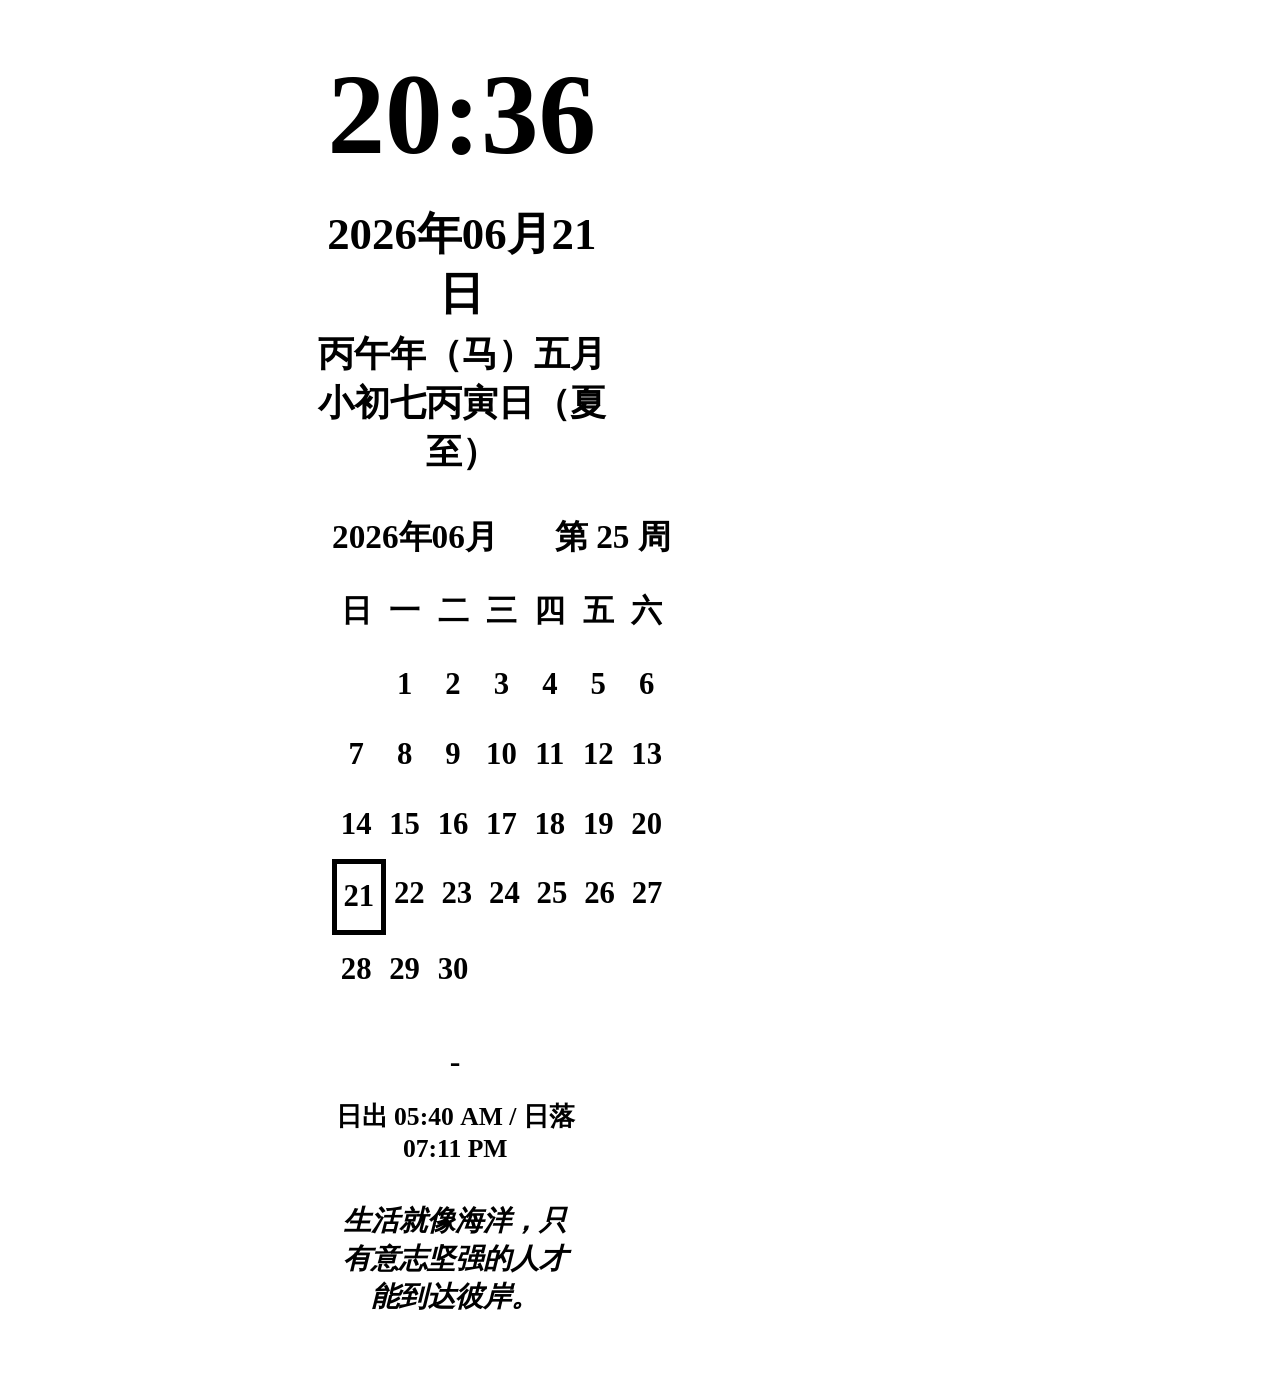
==== dashboard.html @ e9a5ff40 "feat: iKindle v0.1.0 - KINDLE 墨水屏台历仪表盘初版" ====
<!DOCTYPE html>
<html lang="zh-CN">
<head>
<meta charset="UTF-8">
<meta http-equiv="refresh" content="300">
<title>iKindle 台历</title>
<meta name="viewport" content="width=device-width, initial-scale=1.0">
<meta name="description" content="iKindle —— 6 寸 KINDLE 墨水屏台历仪表盘。自动定位城市、显示农历、传统节日、Hitokoto。">
<meta name="keywords" content="kindle, dashboard, paperwhite, e-ink, 台历, 墨水屏, 桌面, 时钟, 日历, 天气">
<meta name="robots" content="index, follow">
<meta name="author" content="iKindle Contributors">

<!-- Open Graph -->
<meta property="og:title" content="iKindle 台历">
<meta property="og:description" content="6 寸 KINDLE 墨水屏台历仪表盘">
<meta property="og:type" content="website">
<meta property="og:url" content="https://kindle.91api.vip/dashboard.html">

<!-- Canonical -->
<link rel="canonical" href="https://kindle.91api.vip/dashboard.html">

<!-- Stylesheet -->
<link rel="stylesheet" href="style.css">
</head>
<body>
<div id="offline-banner">网络已断开，部分功能不可用</div>

<header>
    <div class="time">20:36</div>
    <div class="date">2026年06月21日</div>
    <div class="lunar">丙午年（马）五月小初七丙寅日（夏至）</div>
</header>

<main>
    <section class="calendar">
        <div class="calendar-header">
            <span>2026年06月</span>
            <span>第 25 周</span>
        </div>
        <div class="calendar-week">
            <div class="calendar-day">日</div>
            <div class="calendar-day">一</div>
            <div class="calendar-day">二</div>
            <div class="calendar-day">三</div>
            <div class="calendar-day">四</div>
            <div class="calendar-day">五</div>
            <div class="calendar-day">六</div>
        </div>
        <div class="calendar-body">
            <div class="calendar-week">
<div class="calendar-blank"></div>
<div class="calendar-day">1</div>
<div class="calendar-day">2</div>
<div class="calendar-day">3</div>
<div class="calendar-day">4</div>
<div class="calendar-day">5</div>
<div class="calendar-day">6</div>
</div>
<div class="calendar-week">
<div class="calendar-day">7</div>
<div class="calendar-day">8</div>
<div class="calendar-day">9</div>
<div class="calendar-day">10</div>
<div class="calendar-day">11</div>
<div class="calendar-day">12</div>
<div class="calendar-day">13</div>
</div>
<div class="calendar-week">
<div class="calendar-day">14</div>
<div class="calendar-day">15</div>
<div class="calendar-day">16</div>
<div class="calendar-day">17</div>
<div class="calendar-day">18</div>
<div class="calendar-day">19</div>
<div class="calendar-day">20</div>
</div>
<div class="calendar-week">
<div class="calendar-day today">21</div>
<div class="calendar-day">22</div>
<div class="calendar-day">23</div>
<div class="calendar-day">24</div>
<div class="calendar-day">25</div>
<div class="calendar-day">26</div>
<div class="calendar-day">27</div>
</div>
<div class="calendar-week">
<div class="calendar-day">28</div>
<div class="calendar-day">29</div>
<div class="calendar-day">30</div>
<div class="calendar-blank"></div>
<div class="calendar-blank"></div>
<div class="calendar-blank"></div>
<div class="calendar-blank"></div>
</div>
        </div>
    </section>

    <section class="weather-section">
        <div class="weather" id="weather">加载中...</div>
        <div class="sunrise-sunset">日出 05:40 AM / 日落 07:11 PM</div>
    </section>

    <section class="hitokoto-section">
        <div class="hitokoto" id="hitokoto">生活就像海洋，只有意志坚强的人才能到达彼岸。</div>
    </section>

    <section class="festivals">
        <div class="festival-today"></div>
        <div class="countdown" id="countdown"></div>
    </section>
</main>

<!-- KINDLE 端 ES5 客户端逻辑 -->
<script src="app.js"></script>
</body>
</html>
---- style.css ----
/* ============================================================================
 * iKindle —— 墨水屏台历样式
 *
 * 设计目标：
 *   - 模拟 E-Ink 墨水屏视觉效果（白底 / 纯黑 / 衬线字体）
 *   - 适配 6 寸 KINDLE Paperwhite 4+（viewport 1072x1448）
 *   - 禁用 CSS 变量（KINDLE WebKit 537.36 不支持）
 *   - 禁用 CSS Grid / position: sticky（同上）
 *   - 仅使用 Flexbox + 显式 flex 方向
 *
 * 响应式策略：
 *   - 竖屏（portrait）：单列纵向堆叠
 *   - 横屏（landscape）：左右两栏（时间 | 日历+天气）
 *
 * 字号体系（vw 单位适配任意 viewport）：
 *   - .time        ~12vw（最大，远距离可读）
 *   - .date        ~3.5vw
 *   - .lunar       ~2.8vw
 *   - .weather     ~2.5vw
 *   - .calendar    ~2.4vw（单元格）
 *   - .hitokoto    ~2.2vw
 * ========================================================================== */

/* 全局 reset */
* {
    margin: 0;
    padding: 0;
    box-sizing: border-box;
}

html, body {
    background: #ffffff;
    color: #000000;
    font-family: Georgia, "Times New Roman", "Source Han Serif SC", "Noto Serif CJK SC", serif;
    font-weight: bold;
    -webkit-text-size-adjust: 100%;
    overflow-x: hidden;
}

/* 主体容器：单列 Flexbox 纵向堆叠 */
body {
    display: flex;
    flex-direction: column;
    align-items: center;
    padding: 4vw;
    min-height: 100vh;
}

/* 时间区 */
.time {
    font-size: 12vw;
    line-height: 1.1;
    text-align: center;
    margin-bottom: 2vw;
}

.date {
    font-size: 3.5vw;
    text-align: center;
    margin-bottom: 0.5vw;
}

.lunar {
    font-size: 2.8vw;
    text-align: center;
    color: #000000;
    margin-bottom: 3vw;
}

/* 日历区 */
.calendar {
    width: 100%;
    max-width: 92vw;
    margin-bottom: 3vw;
}

.calendar-header {
    display: flex;
    justify-content: space-between;
    font-size: 2.6vw;
    margin-bottom: 1vw;
}

.calendar-week {
    display: flex;
}

.calendar-day, .calendar-blank {
    flex: 1;
    text-align: center;
    font-size: 2.4vw;
    padding: 1.2vw 0;
    border: 0.2vw solid #ffffff;
}

.calendar-day.today {
    border: 0.4vw solid #000000;
    font-weight: bold;
}

.calendar-day.festival {
    text-decoration: underline;
}

/* 天气区 */
.weather {
    font-size: 2.5vw;
    text-align: center;
    margin-bottom: 1.5vw;
}

.sunrise-sunset {
    font-size: 2vw;
    text-align: center;
    color: #000000;
    margin-bottom: 3vw;
}

/* Hitokoto */
.hitokoto {
    font-size: 2.2vw;
    text-align: center;
    font-style: italic;
    margin-bottom: 2vw;
}

/* 离线提示条 */
#offline-banner {
    display: none;
    position: fixed;
    top: 0;
    left: 0;
    right: 0;
    background: #000000;
    color: #ffffff;
    text-align: center;
    padding: 1vw;
    font-size: 2vw;
    z-index: 9999;
}

body.offline #offline-banner {
    display: block;
}

/* 横屏适配：左右两栏 */
@media (orientation: landscape) {
    body {
        flex-direction: row;
        flex-wrap: wrap;
        justify-content: space-around;
    }

    .time, .date, .lunar {
        width: 45%;
    }

    .time {
        font-size: 9vw;
    }

    .calendar {
        width: 55%;
    }

    .weather, .sunrise-sunset, .hitokoto {
        width: 40%;
    }
}

/* 静态页面通用样式 */
.static-page {
    max-width: 90vw;
    margin: 0 auto;
    padding: 4vw 2vw;
}

.static-page h1 {
    font-size: 6vw;
    margin-bottom: 4vw;
}

.static-page h2 {
    font-size: 4vw;
    margin-top: 4vw;
    margin-bottom: 2vw;
}

.static-page p, .static-page li {
    font-size: 2.6vw;
    line-height: 1.6;
    margin-bottom: 1.5vw;
}

.static-page code {
    background: #f0f0f0;
    padding: 0.2vw 0.6vw;
    font-family: monospace;
    font-size: 2.2vw;
}

.static-page pre {
    background: #f0f0f0;
    padding: 2vw;
    overflow-x: auto;
    font-size: 2.2vw;
    line-height: 1.4;
    margin-bottom: 2vw;
}

.static-page a {
    color: #000000;
    text-decoration: underline;
}

/* 截图展示 */
.screenshot-grid {
    display: flex;
    flex-wrap: wrap;
    gap: 2vw;
    margin-top: 3vw;
}

.screenshot-item {
    flex: 1 1 30vw;
    text-align: center;
}

.screenshot-item img {
    width: 100%;
    border: 0.3vw solid #000000;
}

.screenshot-item .caption {
    font-size: 2vw;
    margin-top: 1vw;
}
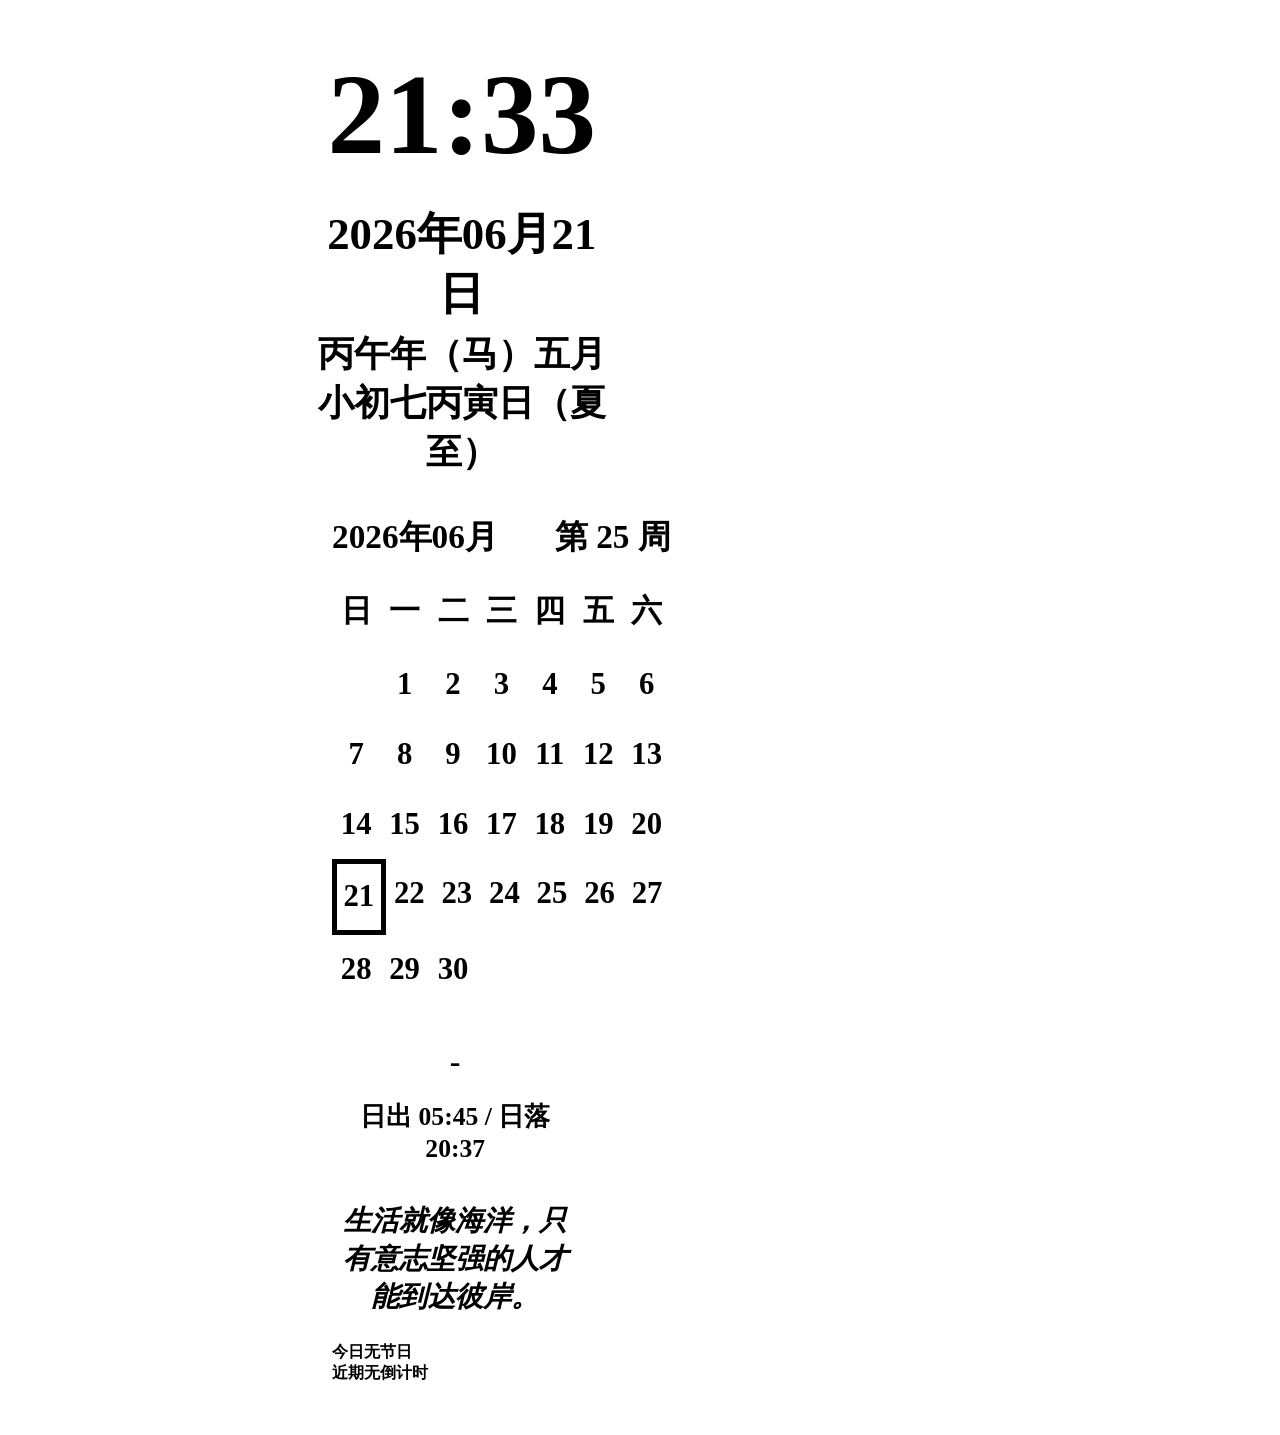
==== commit ed776ca6: "fix: 修复视觉走查全部 P0/P1 问题（VIS-001 ~ VIS-006, VIS-009） ## VIS-001 装饰 emoji - build.sh: FESTIVALS_TODAY 移" ====
--- a/dashboard.html
+++ b/dashboard.html
@@ -2,7 +2,7 @@
 <html lang="zh-CN">
 <head>
 <meta charset="UTF-8">
-<meta http-equiv="refresh" content="300">
+<meta http-equiv="refresh" content="1800">
 <title>iKindle 台历</title>
 <meta name="viewport" content="width=device-width, initial-scale=1.0">
 <meta name="description" content="iKindle —— 6 寸 KINDLE 墨水屏台历仪表盘。自动定位城市、显示农历、传统节日、Hitokoto。">
@@ -26,7 +26,7 @@
 <div id="offline-banner">网络已断开，部分功能不可用</div>
 
 <header>
-    <div class="time">20:36</div>
+    <div class="time">21:33</div>
     <div class="date">2026年06月21日</div>
     <div class="lunar">丙午年（马）五月小初七丙寅日（夏至）</div>
 </header>
@@ -97,7 +97,7 @@
 
     <section class="weather-section">
         <div class="weather" id="weather">加载中...</div>
-        <div class="sunrise-sunset">日出 05:40 AM / 日落 07:11 PM</div>
+        <div class="sunrise-sunset">日出 05:45 / 日落 20:37</div>
     </section>
 
     <section class="hitokoto-section">
@@ -105,8 +105,8 @@
     </section>
 
     <section class="festivals">
-        <div class="festival-today"></div>
-        <div class="countdown" id="countdown"></div>
+        <div class="festival-today">今日无节日</div>
+        <div class="countdown" id="countdown">近期无倒计时</div>
     </section>
 </main>
 
--- a/style.css
+++ b/style.css
@@ -31,7 +31,11 @@
 html, body {
     background: #ffffff;
     color: #000000;
-    font-family: Georgia, "Times New Roman", "Source Han Serif SC", "Noto Serif CJK SC", serif;
+    /* VIS-009：KINDLE Paperwhite 4 内置字体优先级提前
+     * 字体回退链：Caecilia (KINDLE 内置衬线) → Bookerly → 系统中文 → Linux 字体兜底
+     */
+    font-family: Caecilia, Bookerly, Georgia, "Times New Roman",
+                 "Source Han Serif SC", "Noto Serif CJK SC", serif;
     font-weight: bold;
     -webkit-text-size-adjust: 100%;
     overflow-x: hidden;
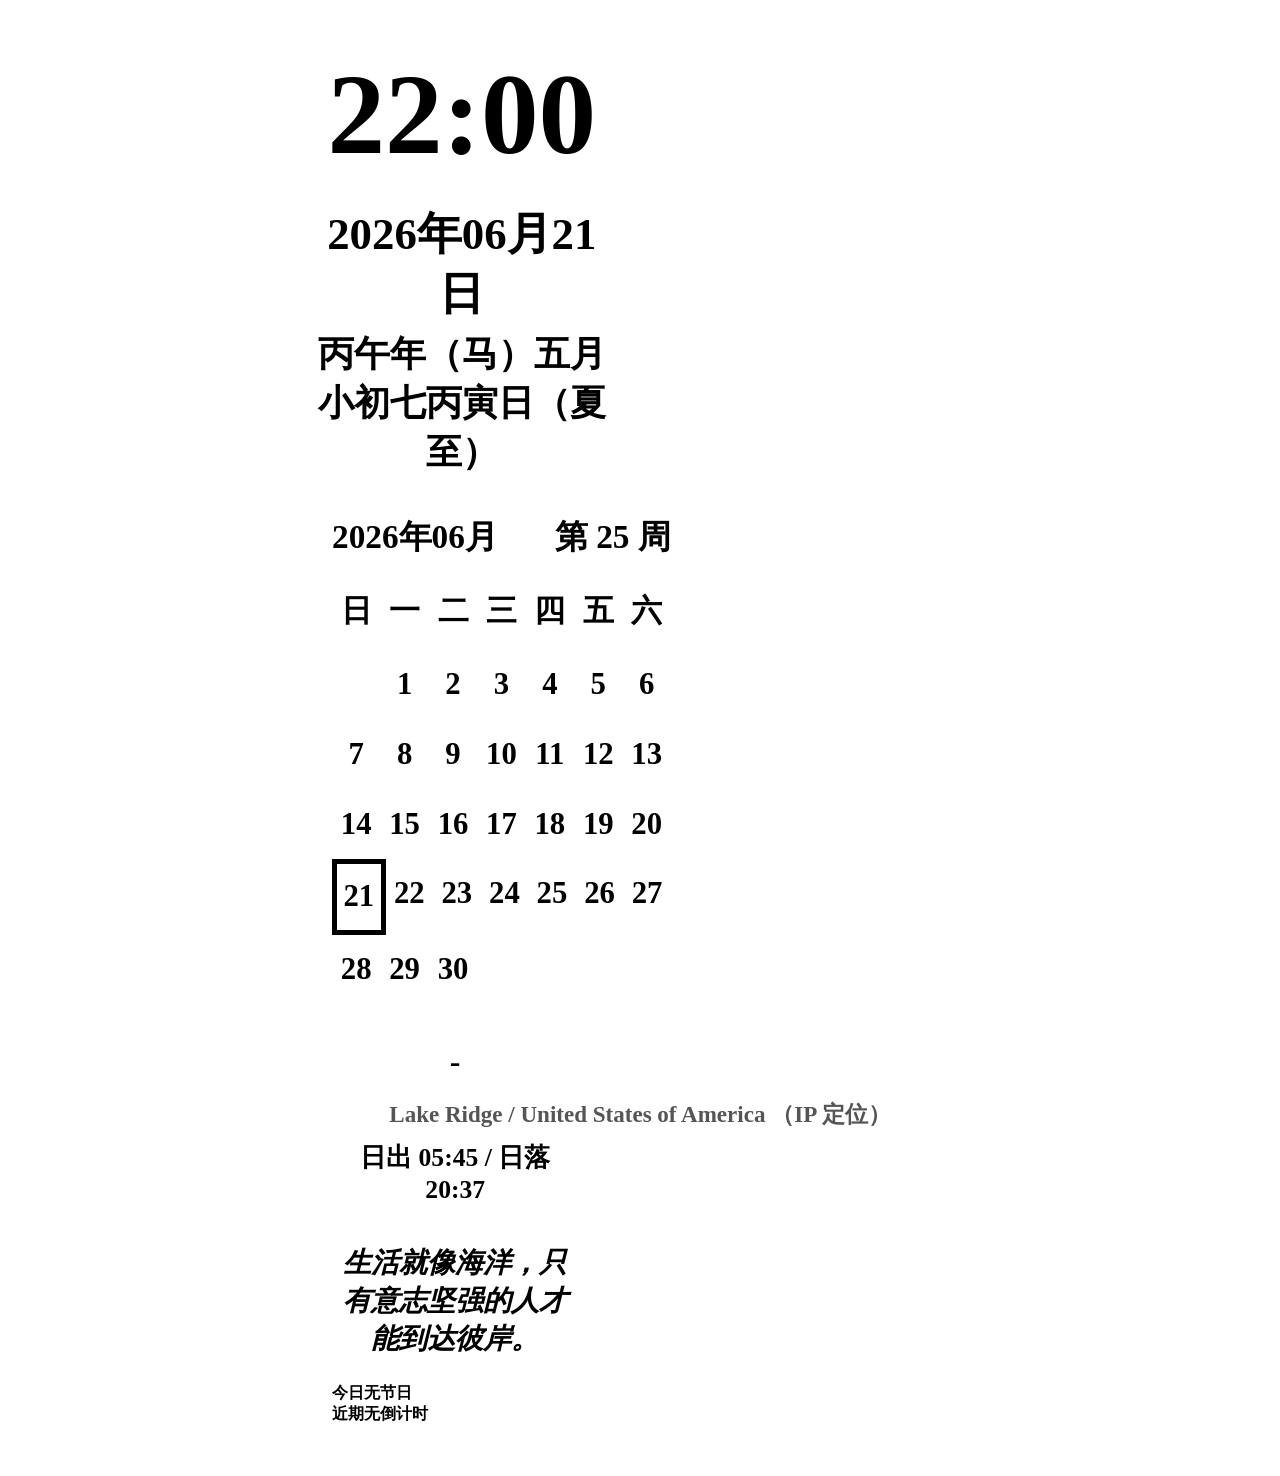
==== commit 216b4248: "feat(v0.2.0): VIS-005 城市定位（方案 A：环境变量） ## 背景 build.sh 默认 wttr.in 按服务器 IP 定位（美东时间），对国内用户无意义。 v0.2.0 实现" ====
--- a/dashboard.html
+++ b/dashboard.html
@@ -26,7 +26,7 @@
 <div id="offline-banner">网络已断开，部分功能不可用</div>
 
 <header>
-    <div class="time">21:33</div>
+    <div class="time">22:00</div>
     <div class="date">2026年06月21日</div>
     <div class="lunar">丙午年（马）五月小初七丙寅日（夏至）</div>
 </header>
@@ -97,6 +97,7 @@
 
     <section class="weather-section">
         <div class="weather" id="weather">加载中...</div>
+        <div class="location" id="location">Lake Ridge / United States of America （IP 定位）</div>
         <div class="sunrise-sunset">日出 05:45 / 日落 20:37</div>
     </section>
 
--- a/style.css
+++ b/style.css
@@ -113,6 +113,13 @@
     margin-bottom: 1.5vw;
 }
 
+.location {
+    font-size: 1.8vw;
+    text-align: center;
+    color: #555555;
+    margin-bottom: 0.8vw;
+}
+
 .sunrise-sunset {
     font-size: 2vw;
     text-align: center;
